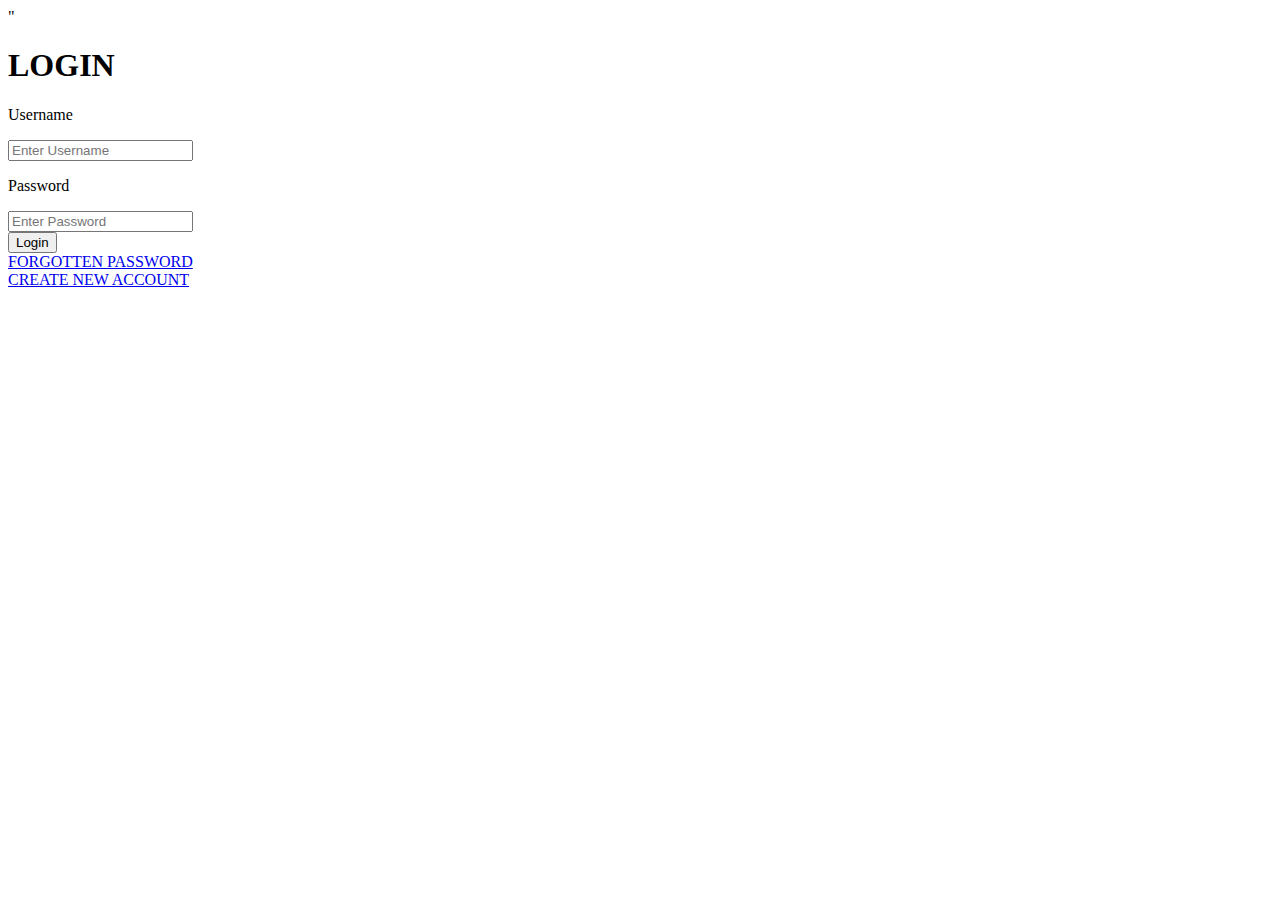
==== www/Login.html @ 4d688b0e "changes made to the website" ====
<html>
<head>
<title>Login Form Design</title>
<link rel="stylesheet" type="text/css" href="loginsetting.css">"
<body>
    <div class="loginbox">
    
            <h1>LOGIN</h1>
            <form>
                <p>Username</p>
                <input type="text" name="" placeholder="Enter Username">
                    <p>Password</p>
                    <input type="text" name="" placeholder="Enter Password"> <br>
                        <input type="Submit" name="" value="Login"><br>
                            <a href="#"> FORGOTTEN PASSWORD<a/a><br>
                                <a href="#"> CREATE NEW ACCOUNT</a>
                        </form>
    
</body>
</head>
</html>
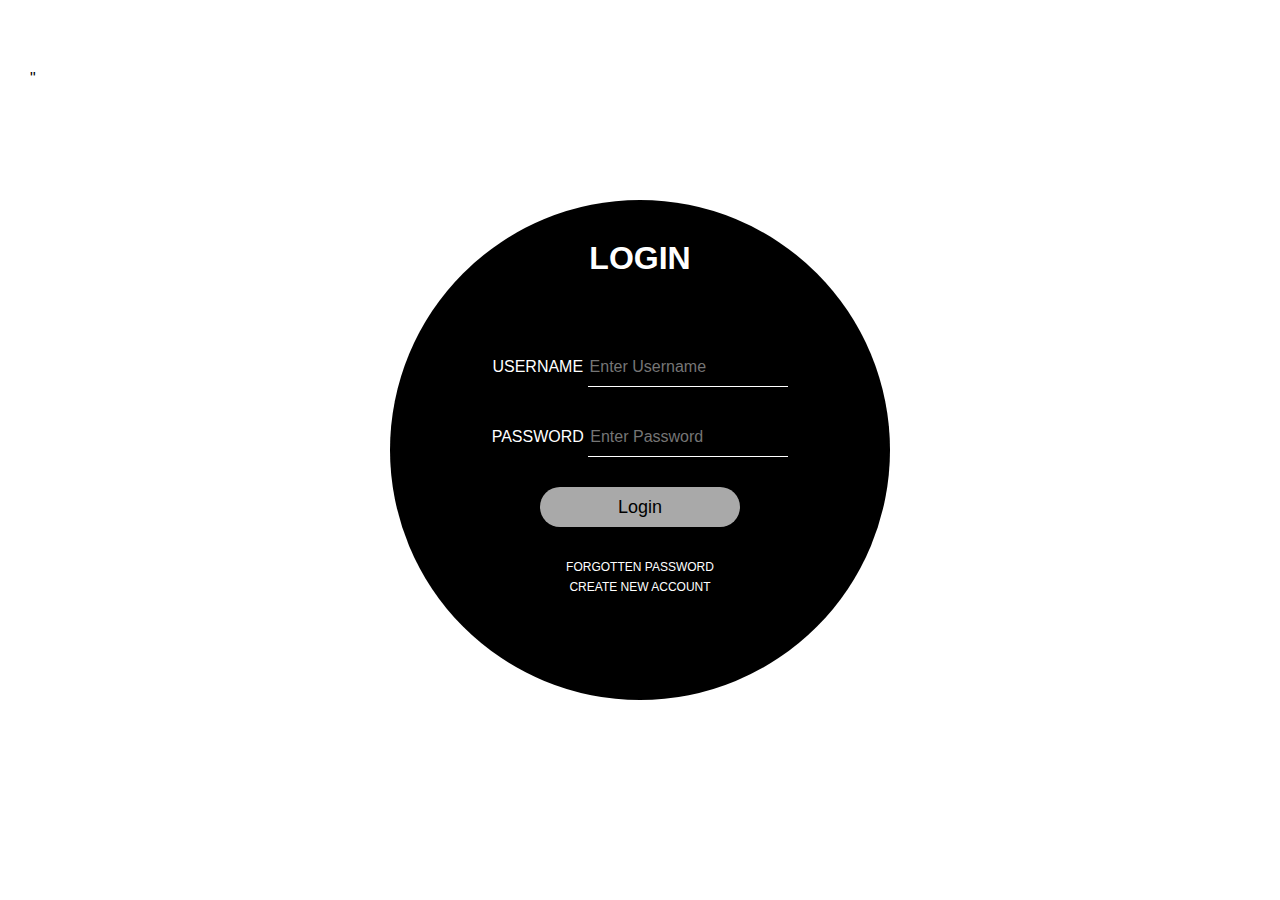
==== commit 70a6955c: "final cahnges for today-to work on other pages next time" ====
--- a/www/Login.html
+++ b/www/Login.html
@@ -1,19 +1,37 @@
 <html>
 <head>
 <title>Login Form Design</title>
-<link rel="stylesheet" type="text/css" href="loginsetting.css">"
+<link rel="stylesheet" type="text/css" href="login.css">"
 <body>
     <div class="loginbox">
     
             <h1>LOGIN</h1>
+            
             <form>
-                <p>Username</p>
+                <p class="line">Username</p>
+                
                 <input type="text" name="" placeholder="Enter Username">
-                    <p>Password</p>
-                    <input type="text" name="" placeholder="Enter Password"> <br>
+                    
+                    <p>Password <class="line" /p>
+                    <!--Password field -->
+                  <input type="password" name="" placeholder="Enter Password"> <br>
+                        
+                    
                         <input type="Submit" name="" value="Login"><br>
+                            
                             <a href="#"> FORGOTTEN PASSWORD<a/a><br>
+                                
                                 <a href="#"> CREATE NEW ACCOUNT</a>
+                            </div>
+    
+    <ul class="main-nav">
+        <li><a href="home.html"> HOME </a></li>
+        <li><a href="photography.html"> PROTOGRAPHY </a></li>
+        <li><a href="art.html"> ART </a></li>
+        <li><a href="portfolio.html"> PORTFOLIO </a></li>
+        <li><a href="login.html"> LOGIN </a></li>
+        </ul>
+    
                         </form>
     
 </body>
--- a/www/login.css
+++ b/www/login.css
@@ -0,0 +1,103 @@
+body{
+    margin: 0;
+    padding: 0;
+    background: url(pictures/purpleflower.jpeg);
+    background-size: cover;
+    background-position: center;
+    font-family:"Roboto",sans-serif;
+    padding: 70px 30px;}
+
+.loginbox{
+    width: 500px;
+    height: 500px;
+    background: #000;
+    color: #fff;
+    top: 50%;
+    left: 50%;
+    position: absolute;
+    transform: translate(-50%,-50%);
+    border-radius: 100%;
+    text-align: center;}
+
+h1 {
+    margin-bottom: 20px;
+    margin-top: 40px;
+    padding: 0 0 50px;
+    text-align: center;
+    border-box:1px;
+    font-size: 18px
+    font-family:"Roboto",sans-serif
+}
+
+.loginbox p{
+    margin: 0;
+    padding: 0;
+    text-align: center;
+    font-weight: normal;
+    font-family:"Roboto",sans-serif;
+    text-transform: uppercase;
+}
+
+.loginbox input{
+    width:200px;
+    margin-bottom:30px; }
+
+.loginbox input[type="text"], input[type="password"]
+{   border: none;
+    border-bottom: 1px solid #fff;
+    background: transparent;
+    outline: none;
+    height: 40px;
+    color: #fff;
+    font-size: 16px;}
+
+.loginbox input[type="Submit"]
+{   border: none;
+    outline: none;
+    height: 40px;
+    background: darkgrey;
+    color: black;
+    font-size: 18px;
+    border-radius: 20px;}
+
+.line {
+    display: inline-block;
+    vertical-align: middle;
+}
+
+.loginbox input[type="submit"]:hover
+{   cursor: pointer;
+    background: lightskyblue;
+    color: darkgrey; }
+
+.loginbox a{
+    text-decoration: none;
+    font-size: 12px;
+    line-height: 20px;
+    color: white;}
+
+.loginbox a:hover{
+    color: orange;
+}
+
+.main-nav{
+    text-align: center;
+    list-style: none;
+    padding: 80px;;
+}
+
+.main-nav li{
+    color:white;
+    display: inline;
+    float: center;
+}
+
+.main-nav li a{
+    color: white;
+    padding: 50px 125px;
+    font-family: "Roboto",sans-serif;
+    font-size: 19px;
+    text-decoration: none;
+    
+    
+}
